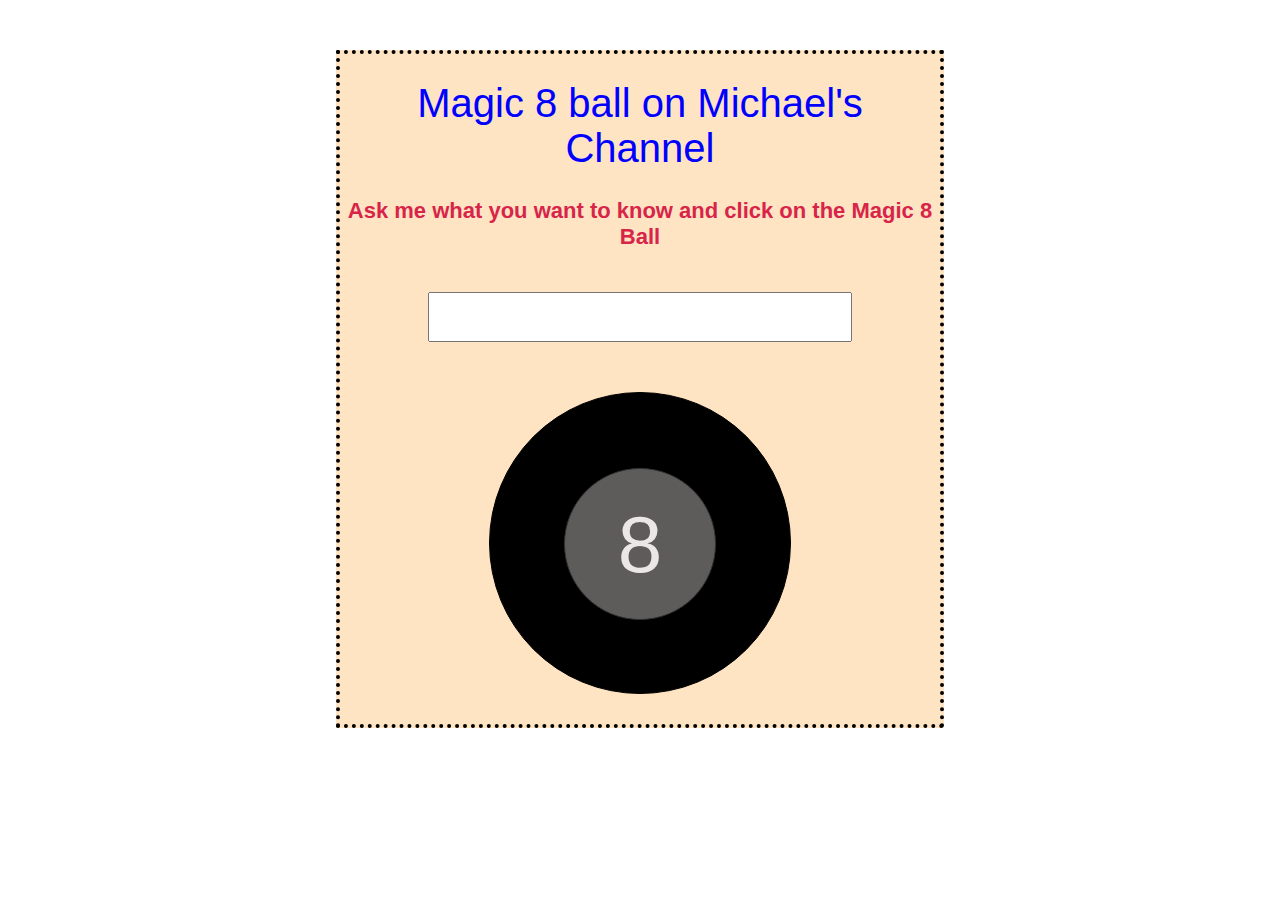
==== 8ballindex.html @ 1a4b94d6 "ade a Magic 8 ball" ====
<!DOCTYPE html>
<html lang="en">
<head>
    <meta charset="UTF-8">
    <meta http-equiv="X-UA-Compatible" content="IE=edge">
    <meta name="viewport" content="width=device-width, initial-scale=1.0">
    <title>8-ball</title>
    <link rel="stylesheet" href="css/styles.css">
    <script src="/js/8ball.js" defer></script>
</head>
<body>
    <div id="content">
        <h1>Magic 8 ball on Michael's Channel</h1>
        <p id="info">Ask me what you want to know and click on the Magic 8 Ball</p>
        <input type="text" id="question" />
        <div id="eight-ball" class="eight-ball">
          <div class="answer">
            <p id="eight">8</p>
            <p id="answer"></p>
          </div>
        </div>
      </div>
</body>
</html>
---- css/styles.css ----
h1 { font-weight: 100; font-size: 2.5em; color:blue;}
    
#content { 
 width: 600px; 
 margin: 0 auto; 
 margin-top: 50px; 
 border: 4px dotted black;       
 text-align: center; 
 font-family: 'Times Roman', arial; 
 font-weight: 100;
 background-color: bisque;
}

div.eight-ball {
  background-color: black;
  border: 1px solid black;
  border-radius: 50%;
  width: 300px;
  height: 300px;
  margin: 0 auto;
  margin-bottom: 30px;
  margin-top: 30px;
}

div.answer {
  background-color: rgba(99, 96, 96, 0.952);
  border: 1px solid #333;
  border-radius: 50%;
  width: 50%;
  height: 50%;
  margin: 25% auto;
}

p#eight {
  font-size: 5em;
  margin: 20% auto;
  color: rgb(236, 231, 231);
}

p#answer {
  padding: 23px;
  color: lightblue;
  letter-spacing: 2px;
  font-size:18px;
}

#question {
  margin: 20px;
  padding: 10px;
  width: 400px;
  font-size:22px;

}

#info {
  font-size: 22px;
  font-weight: bold;
  color:rgb(216, 36, 72)
}
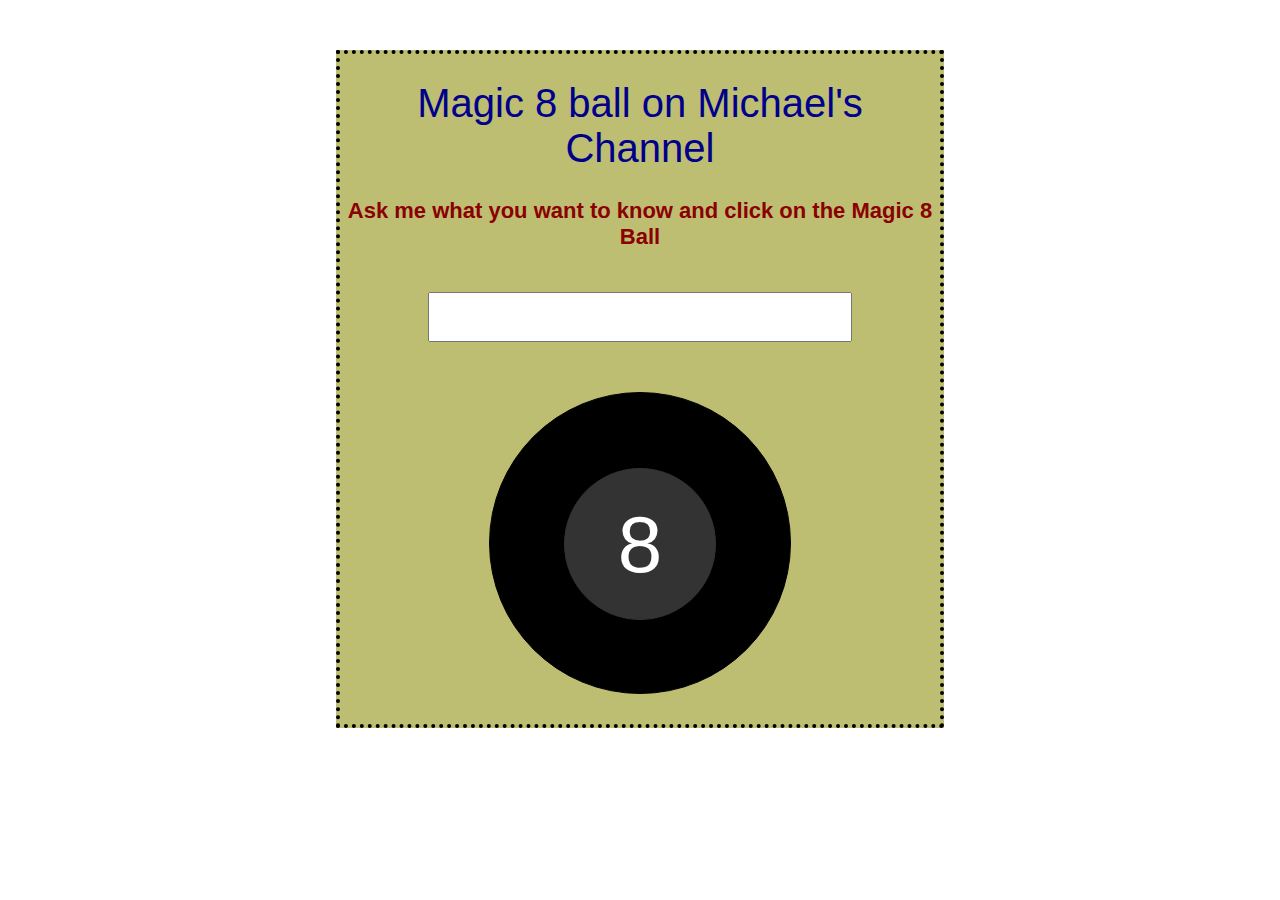
==== commit 6e6b2e02: "had to redo css for 8ball." ====
--- a/8ballindex.html
+++ b/8ballindex.html
@@ -5,7 +5,7 @@
     <meta http-equiv="X-UA-Compatible" content="IE=edge">
     <meta name="viewport" content="width=device-width, initial-scale=1.0">
     <title>8-ball</title>
-    <link rel="stylesheet" href="css/styles.css">
+    <link rel="stylesheet" href="/css/styles.css">
     <script src="/js/8ball.js" defer></script>
 </head>
 <body>
@@ -21,4 +21,4 @@
         </div>
       </div>
 </body>
-</html>+</html> --- a/css/styles.css
+++ b/css/styles.css
@@ -1,14 +1,14 @@
-h1 { font-weight: 100; font-size: 2.5em; color:blue;}
+h1 { font-weight: 200; font-size: 2.5em; color:darkblue;}
     
 #content { 
  width: 600px; 
  margin: 0 auto; 
  margin-top: 50px; 
- border: 4px dotted black;       
+ border: 4px dotted black;
  text-align: center; 
- font-family: 'Times Roman', arial; 
+ font-family: 'Helvetica Neue', arial; 
  font-weight: 100;
- background-color: bisque;
+ background-color:rgb(189, 190, 114);
 }
 
 div.eight-ball {
@@ -23,7 +23,7 @@
 }
 
 div.answer {
-  background-color: rgba(99, 96, 96, 0.952);
+  background-color: #333;
   border: 1px solid #333;
   border-radius: 50%;
   width: 50%;
@@ -34,7 +34,7 @@
 p#eight {
   font-size: 5em;
   margin: 20% auto;
-  color: rgb(236, 231, 231);
+  color: white;
 }
 
 p#answer {
@@ -49,11 +49,10 @@
   padding: 10px;
   width: 400px;
   font-size:22px;
-
 }
 
 #info {
   font-size: 22px;
   font-weight: bold;
-  color:rgb(216, 36, 72)
-}
+  color:darkred;
+}